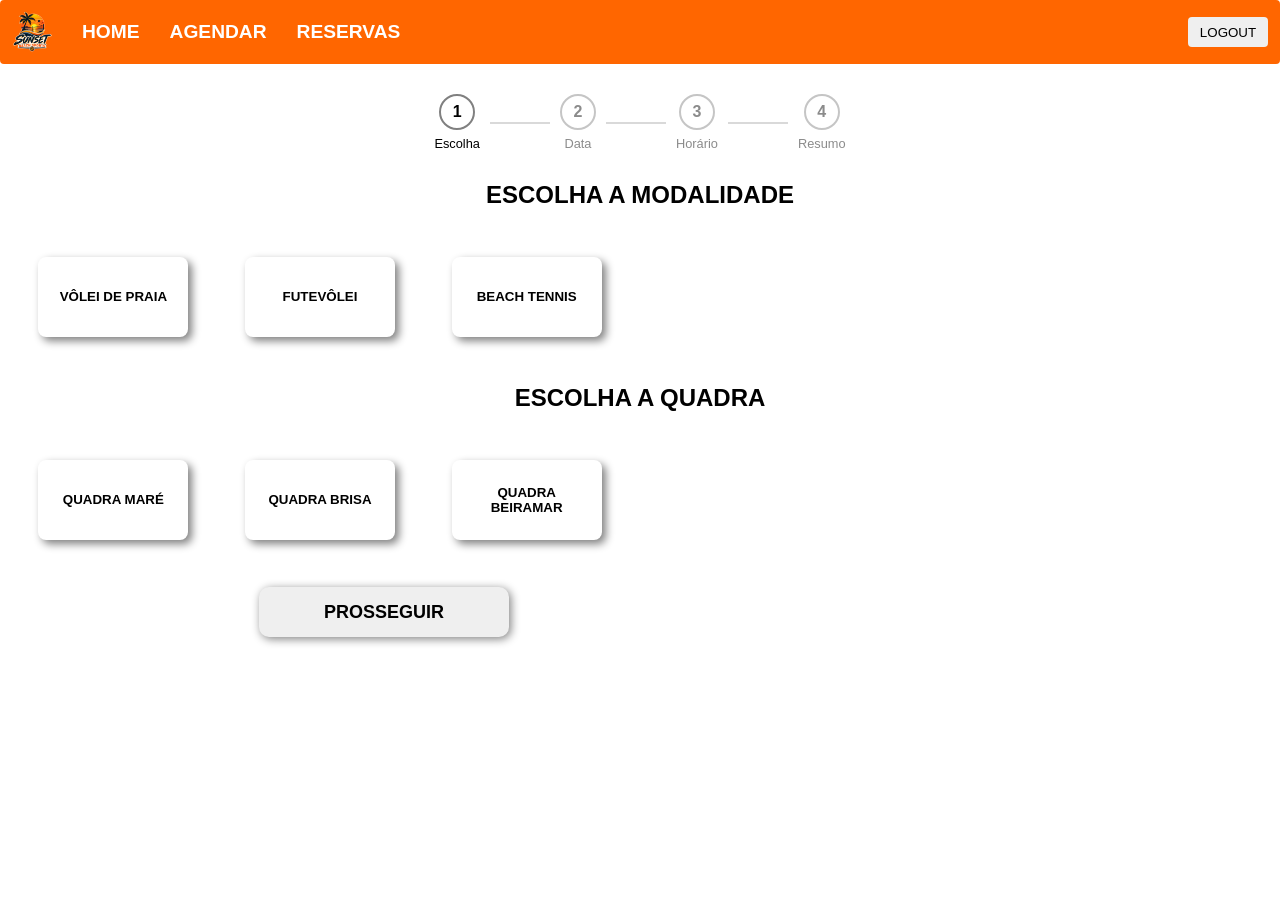
==== pages/agendamento.html @ af710a55 "Primeiro commit do projeto" ====
<!doctype html>
<html lang="pt-br">
  <head>
    <link rel="stylesheet" href="../CSS/global.css" />
    <link href="../CSS/agendamento.css" rel="stylesheet" />
    <meta charset="UTF-8" />
    <meta name="viewport" content="width=device-width, initial-scale=1.0" />
    <title>AGENDAMENTOS</title>
  </head>
  <body>
    <header>
      <nav id="navegacao-rapida">
        <img class="logo-header" src="../assets/images/logo.png" />
        <a href="/index.html">HOME</a>
        <a href="agendamento.html">AGENDAR</a>
        <a href="reservas.html">RESERVAS</a>
        <button id="btn-logout">LOGOUT</button>
      </nav>
    </header>
    <main>
      <div class="progresso">
        <div class="passo ativo" data-etapa="1">
          <span>1</span>
          <p>Escolha</p>
        </div>

        <div class="linha"></div>

        <div class="passo" data-etapa="2">
          <span>2</span>
          <p>Data</p>
        </div>

        <div class="linha"></div>

        <div class="passo" data-etapa="3">
          <span>3</span>
          <p>Horário</p>
        </div>

        <div class="linha"></div>

        <div class="passo" data-etapa="4">
          <span>4</span>
          <p>Resumo</p>
        </div>
      </div>
      <section id="etapa1" class="ativo">
        <h2 class="titulo-etapa">ESCOLHA A MODALIDADE</h2>

        <div class="cards-container" id="modalidades-container"></div>

        <h2 class="titulo-etapa">ESCOLHA A QUADRA</h2>

        <div class="cards-container" id="quadras-container"></div>

        <div class="seguir-progresso">
          <button type="button" class="btn-prosseguir" id="btn-etapa1">
            PROSSEGUIR
          </button>
        </div>
      </section>

      <!-- Etapa 2: Calendário -->
      <section id="etapa2">
        <h2 class="titulo-etapa">ESCOLHA UMA DATA</h2>

        <div class="calendario">
          <div class="mes" id="mes"></div>

          <div class="nav">
            <button type="button" id="mes-anterior">◀</button>
            <button type="button" id="mes-proximo">▶</button>
          </div>

          <div class="dias" id="dias"></div>
        </div>

        <div class="seguir-progresso">
          <button type="button" class="btn-voltar" id="btn-voltar-etapa2">
            VOLTAR
          </button>

          <button type="button" class="btn-prosseguir" id="btn-etapa2">
            PROSSEGUIR
          </button>
        </div>
      </section>

      <!------------------------------------------------------->
      <section id="etapa3">
        <h2 class="titulo-etapa">ESCOLHA O HORÁRIO</h2>

        <div class="horarios-container" id="horarios-container"></div>

        <div class="seguir-progresso">
          <button type="button" id="btn-voltar-etapa3">VOLTAR</button>

          <button type="button" id="btn-etapa3">PROSSEGUIR</button>
        </div>
      </section>

      <section id="etapa4">
        <h2 class="titulo-etapa">RESUMO DA RESERVA</h2>

        <div id="resumo-reserva"></div>

        <div class="acoes-resumo">
          <button type="button" id="btn-voltar-etapa4">VOLTAR</button>

          <button type="button" id="btn-confirmar-reserva">
            CONFIRMAR RESERVA
          </button>
        </div>
      </section>
    </main>
    <script src="../javascript/auth.js" defer></script>
    <script src="../javascript/main.js" defer></script>
    <script src="../javascript/dados.js" defer></script>
    <script src="../javascript/reservas.js" defer></script>
    <script src="../javascript/etapa1.js" defer></script>
    <script src="../javascript/etapa2.js" defer></script>
    <script src="../javascript/etapa3.js" defer></script>
    <script src="../javascript/etapa4.js" defer></script>
  </body>
</html>
---- CSS/global.css ----
/*estilod comuns pra todas as páginas e variáveis*/
* {
    margin: 0;
    padding: 0;
    box-sizing: border-box;
}

:root {
    --sol: #FFCC00;
    --laranja-por-do-sol: #FF6600;
    --azul-do-mar: #0066CC;
    --mar-profundo: #010829;
    --palmeira: #228B22;
    --areia-fina: beige;
    --branco: white;
}


html,
body {
    font-family: 'Franklin Gothic Medium', sans-serif;
    width: 100%;
    min-height: 100%;

    margin: 0;
    padding: 0;
}

body {
    min-height: 100vh;

    display: flex;
    flex-direction: column;
}

/*CABEÇALHO DA PÁGINA, COM UM NAV ABAIXO 
PARA VOLTAR A HOME FIR NA PÁGIA E IR A SEÇÃO DE AGENDAMENTOS*/


header {
    color: var(--areia-fina);
    font-size: 1.2em;

    padding: 10px;

    border: 2px solid var(--laranja-por-do-sol);
    border-radius: 4px;

    background-color: var(--laranja-por-do-sol);

    width: 100%;
}

#navegacao-rapida {
    display: flex;
    align-items: center;
    gap: 20px;
    flex-wrap: wrap;
}

header .logo-header {
    max-height: 40px;
    margin: 0;
}

header a {
    padding-left: 10px;
    font-weight: bold;
    color: white;
    text-decoration: none;
}

header button {
    margin-left: auto;

    text-align: center;
    border-radius: 4px;
    height: 30px;
    width: 80px;
    border: none;
    align-self: center;
    justify-self: right;
}

header button:hover {
    cursor: pointer;
    background-color: var(--mar-profundo);
    color: var(--branco);
}
---- CSS/agendamento.css ----
:root {
    --sol: #FFCC00;
    --laranja-por-do-sol: #FF6600;
    --azul-do-mar: #0066CC;
    --mar-profundo: #010829;
    --palmeira: #228B22;
    --areia-fina: beige;
    --branco: white;
}

body {

    width: 100%;
    min-height: 100vh;
    overflow-x: hidden;
}

main section {
    display: none;
}

main section.ativo {
    display: block;
}

/*ESTILIZAÇÃO DA BARRA DE PROGRESSO QUE FICA ACIMA DA PÁGINA*/
.progresso {
    display: flex;
    align-items: center;
    justify-content: center;
    gap: 10px;
    margin: 30px auto;
    max-width: 700px;
}

.passo {
    display: flex;
    flex-direction: column;
    align-items: center;
    opacity: 0.45;
}

.passo span {
    width: 36px;
    height: 36px;

    display: flex;
    align-items: center;
    justify-content: center;

    border-radius: 50%;
    border: 2px solid gray;

    font-weight: bold;
}

.passo p {
    margin: 6px 0 0;
    font-size: 0.8rem;
}

.passo.ativo {
    opacity: 1;
}

.linha {
    width: 60px;
    height: 2px;
    background: gray;
    opacity: 0.3;
}

/*TITULOS PRINCIPAIS */
.titulo-etapa {
    text-align: center;
}


.titulo-etapa-2 {

    text-align: center;
}

/*QUADRA E MODALIDADE*/
.cards-container {
    text-align: center;

    display: flex;
    justify-self: center;
    align-items: center;

    flex-direction: row;
    justify-content: space-around;

    height: 175px;
    width: 50%;
    align-items: center;
    padding: 10px 10px;

}

.card-escolha {
    padding: 20px;

    width: 150px;
    height: 80px;

    border: none;
    background-color: white;
    box-shadow: 4px 4px 8px gray;
    color: black;
    border-radius: 8px;

    text-transform: uppercase;
    font-weight: bold;
}

.card-escolha:hover {
    background-color: gray;

    transform: scale(1.05);

    color: white;
    cursor: pointer;
}

.card-escolha.selecionado {
    opacity: 1;
    visibility: visible;
    border: 2px solid var(--laranja-por-do-sol);
    background-color: var(--laranja-por-do-sol);
    color: white;
    transform: scale(1.05);
}

.seguir-progresso {
    display: flexbox;
    justify-self: center;
    justify-content: space-around;
    width: 60%;
    text-align: center;

}

.seguir-progresso .btn-prosseguir {
    width: 100%;
    max-width: 250px;


    min-height: 50px;

    color: black;

    font-weight: bold;
    font-size: large;

    border-radius: 10px;
    border: none;

    box-shadow: 2px 2px 10px gray;

    transition: all 0.3s ease-in-out;
}

.seguir-progresso .btn-prosseguir:hover {
    background-color: var(--mar-profundo);

    transform: scale(1.05);

    color: white;

    font-weight: bold;
    cursor: pointer;
}

/*ETAPA 2.JS 
ESTILIZAÇÃO DO CALENDÁRIO
*/
.calendario {

    width: calc(100% - 30px);

    max-width: 450px;

    margin: 20px auto;

    padding: 20px;

    border: 1px solid lightgray;

    border-radius: 10px;

    box-shadow: 4px 4px 8px gray;

    font-family: Arial, sans-serif;

    text-align: center;
}

.mes {
    font-size: 1.2em;

    font-weight: bold;

    margin-bottom: 5px;
}

.nav {
    display: flex;

    justify-content: space-between;

    margin-bottom: 10px;
}

.nav button {
    background-color: var(--azul-do-mar);

    color: white;

    border: none;


    min-width: 40px;
    min-height: 40px;

    padding: 5px 10px;

    cursor: pointer;

    border-radius: 4px;
}

.nav button:hover {
    background-color: var(--azul-do-mar);
}


.dias {
    display: grid;
    grid-template-columns: repeat(7, 1fr);
    gap: 5px;
}

.dia {
    padding: 10px;
    text-align: center;
    cursor: pointer;
    border: 1px solid #ccc;
}

.dia.desabilitado {
    background-color: #eee;
    color: #999;
    cursor: not-allowed;
}

.dia.selecionado {
    background-color: #4caf50;
    color: white;
}

.dias div.vazio {
    border: none;

    background: transparent;
}

#btn-voltar-etapa2 {
    margin-right: 20px;
    width: 100%;
    max-width: 250px;


    min-height: 50px;

    color: black;

    font-weight: bold;
    font-size: large;

    border-radius: 10px;
    border: none;

    box-shadow: 2px 2px 10px gray;

    transition: all 0.3s ease-in-out;
}

#btn-voltar-etapa2:hover {
    background-color: var(--mar-profundo);

    transform: scale(1.05);

    color: white;

    font-weight: bold;
    cursor: pointer;
}

/*ETAPA 3.JS 
ESTILIZAÇÃO DA GRADE DE HORÁRIOS*/
#horarios-container {
    margin-top: 20px;

    display: grid;

    grid-template-rows: repeat(4, 1fr);

    grid-template-columns: repeat(4, 1fr);

    width: 50%;
    height: 56vh;
    gap: 10px;

    justify-self: center;
}

#horarios-container button {
    border: none;
    border-radius: 8px;
    box-shadow: 2px 2px 8px gray;
    background-color: white;
    font-size: 1.4rem;
    height: 50px;

}

#horarios-container button:hover {
    background-color: gray;
    transform: scale(1.05);
    color: white;
    cursor: pointer;

}

.card-escolha {
    padding: 20px;

    width: 150px;
    height: 80px;

    border: none;
    background-color: white;
    box-shadow: 4px 4px 8px gray;
    color: black;
    border-radius: 8px;

    text-transform: uppercase;
    font-weight: bold;
}

#horarios-container button.selecionado:hover {
    transform: scale(1.05);

    color: white;
    cursor: pointer;
}

#horarios-container button.selecionado {
    opacity: 1;
    visibility: visible;
    border: 2px solid var(--laranja-por-do-sol);
    background-color: var(--laranja-por-do-sol);
    color: white;
    transform: scale(1.05);
}

#btn-etapa3 {
    width: 100%;
    max-width: 250px;


    min-height: 50px;

    color: black;

    font-weight: bold;
    font-size: large;

    border-radius: 10px;
    border: none;

    box-shadow: 2px 2px 10px gray;

    transition: all 0.3s ease-in-out;
}

#btn-etapa3:hover {
    background-color: var(--mar-profundo);

    transform: scale(1.05);

    color: white;

    font-weight: bold;
    cursor: pointer;
}

#btn-voltar-etapa3 {
    margin-right: 20px;
    width: 100%;
    max-width: 250px;


    min-height: 50px;

    color: black;

    font-weight: bold;
    font-size: large;

    border-radius: 10px;
    border: none;

    box-shadow: 2px 2px 10px gray;

    transition: all 0.3s ease-in-out;
}

#btn-voltar-etapa3:hover {
    background-color: var(--mar-profundo);

    transform: scale(1.05);

    color: white;

    font-weight: bold;
    cursor: pointer;
}


#btn-etapa3 {
    width: 100%;
    max-width: 250px;


    min-height: 50px;

    color: black;

    font-weight: bold;
    font-size: large;

    border-radius: 10px;
    border: none;

    box-shadow: 2px 2px 10px gray;

    transition: all 0.3s ease-in-out;
}

#btn-etapa3:hover {
    background-color: var(--mar-profundo);

    transform: scale(1.05);

    color: white;

    font-weight: bold;
    cursor: pointer;
}


/*ETAPA 4.JS 
estilização do resumo da reserva e confirmação*/

#resumo-reserva {
    display: flex;
    flex-direction: column;
    gap: 10px;
    text-align: center;
    width: 20%;

    max-width: 600px;

    margin: 30px auto;

    padding: 25px;

    border-radius: 12px;

    box-shadow: 4px 4px 12px gray;

    text-transform: uppercase;

}

.acoes-resumo {
    text-align: center;
}

#btn-voltar-etapa4 {
    margin-right: 20px;
    width: 100%;
    max-width: 250px;


    min-height: 50px;

    color: black;

    font-weight: bold;
    font-size: large;

    border-radius: 10px;
    border: none;

    box-shadow: 2px 2px 10px gray;

    transition: all 0.3s ease-in-out;
}

#btn-voltar-etapa4:hover {
    background-color: var(--mar-profundo);

    transform: scale(1.05);

    color: white;

    font-weight: bold;
    cursor: pointer;
}

#btn-confirmar-reserva {
    margin-right: 20px;
    width: 100%;
    max-width: 250px;


    min-height: 50px;

    color: black;

    font-weight: bold;
    font-size: large;

    border-radius: 10px;
    border: none;

    box-shadow: 2px 2px 10px gray;

    transition: all 0.3s ease-in-out;
}

#btn-confirmar-reserva:hover {
    background-color: var(--mar-profundo);

    transform: scale(1.05);

    color: white;

    font-weight: bold;
    cursor: pointer;
}







@media (max-width: 900px) {

    /* AJUSTE:
       3 colunas passam para 2 */
    .card-container {
        grid-template-columns: repeat(2, 200px);
    }

}



@media (max-width: 600px) {

    header {
        font-size: 1em;
    }

    #navegacao-rapida {
        justify-content: center;

        gap: 12px;
    }

    header a {
        padding-left: 5px;
    }




    .card-container {
        /* AJUSTE:
           uma coluna no celular */
        grid-template-columns: 1fr;

        padding: 15px;
    }

    .card {
        width: 100%;

        max-width: 320px;

        margin: 0 auto;
    }




    .progress-container {
        width: calc(100% - 30px);

        max-width: 500px;

        margin: 25px auto;
    }

    .step {
        width: 30px;
        height: 30px;

        font-size: 0.85rem;
    }

    .progress-container::before {
        height: 3px;
    }




    .calendario {
        width: calc(100% - 30px);

        padding: 15px;
    }

    .dias {
        gap: 3px;
    }

    .dias div {
        padding: 6px;

        min-height: 38px;

        font-size: 0.9rem;
    }



    .horarios-container {
        width: calc(100% - 30px);

        padding: 15px;
    }

    .horarios {
        gap: 10px;
    }

    .horarios label {
        min-width: 70px;
        min-height: 45px;
    }




    .escolha-quadra {
        flex-direction: column;

        width: calc(100% - 30px);

        padding: 15px;
    }

    .escolha-quadra label {
        width: 100%;

        max-width: 300px;
    }





    .dados-pessoais {
        width: calc(100% - 30px);

        padding: 20px;
    }

    .dados-pessoais legend {
        font-size: 1.15em;
    }



    .resumo-reserva {
        width: calc(100% - 30px);

        padding: 20px;
    }

    .item-resumo {

        flex-direction: column;

        align-items: flex-start;

        gap: 5px;
    }

    .item-resumo span {
        text-align: left;
    }

    .acoes-resumo {

        flex-direction: column;

        align-items: center;
    }

    .acoes-resumo button {
        width: 100%;

        max-width: 300px;
    }



    .seguir-progresso {
        width: calc(100% - 30px);
    }

    .seguir-progresso .btn-prosseguir {
        width: 100%;

        max-width: 300px;
    }

}
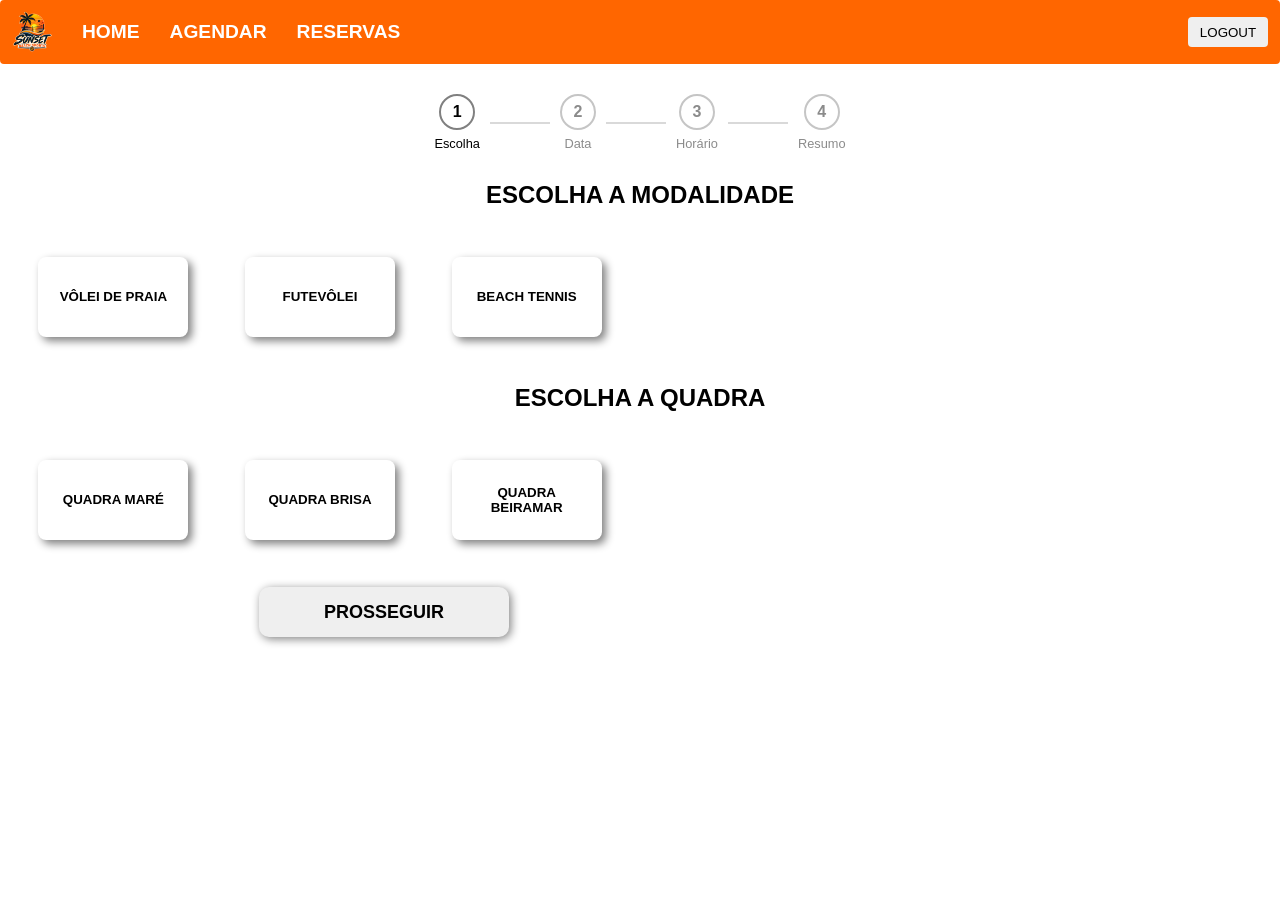
==== commit 389e2bde: "Conserto dos caminhos dos caminhos de paginas e arquivos" ====
--- a/pages/agendamento.html
+++ b/pages/agendamento.html
@@ -11,7 +11,7 @@
     <header>
       <nav id="navegacao-rapida">
         <img class="logo-header" src="../assets/images/logo.png" />
-        <a href="/index.html">HOME</a>
+        <a href="../index.html">HOME</a>
         <a href="agendamento.html">AGENDAR</a>
         <a href="reservas.html">RESERVAS</a>
         <button id="btn-logout">LOGOUT</button>
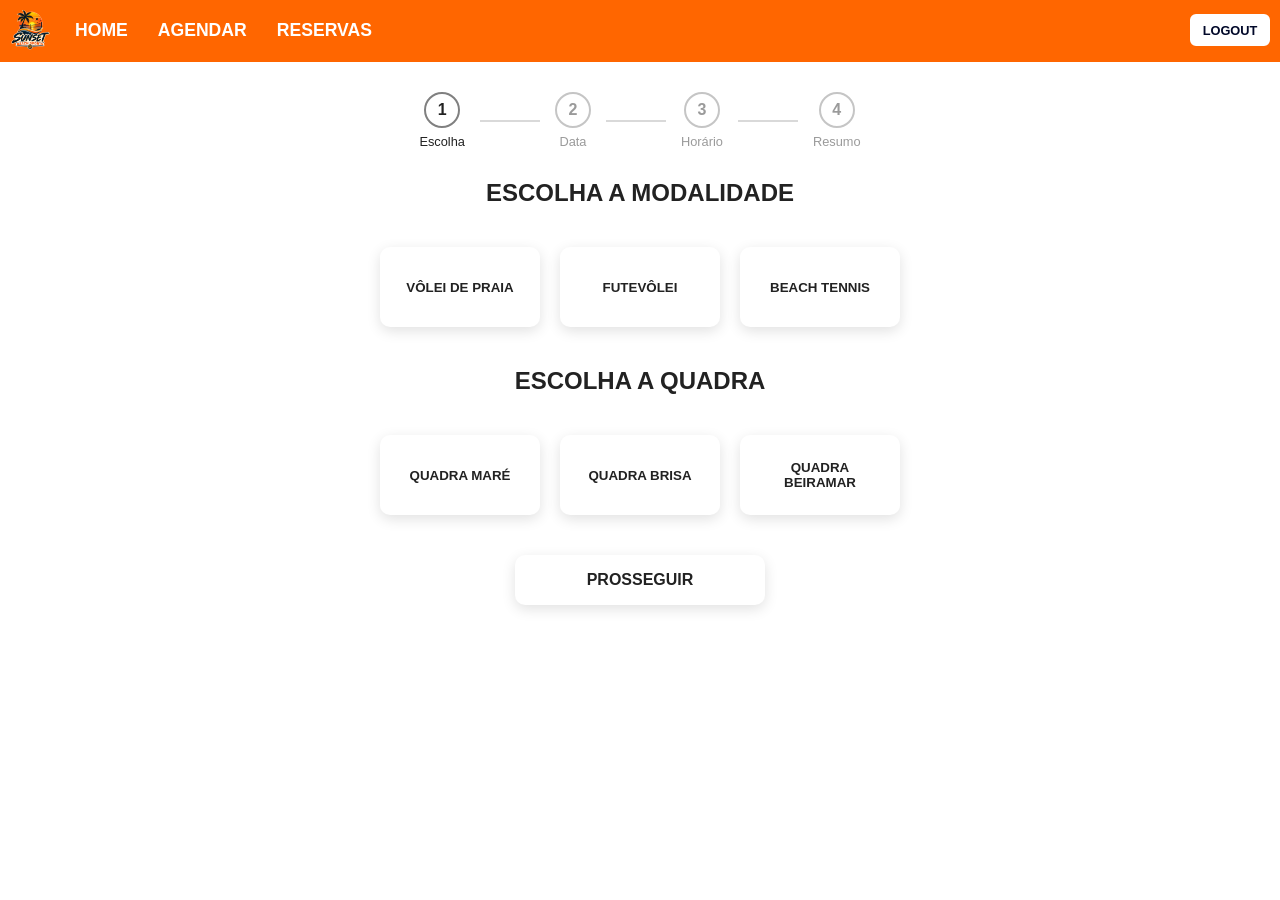
==== commit 832d7882: "melhora na organização das pastas de imagem e padronização dos nomes" ====
--- a/pages/agendamento.html
+++ b/pages/agendamento.html
@@ -10,7 +10,7 @@
   <body>
     <header>
       <nav id="navegacao-rapida">
-        <img class="logo-header" src="../assets/images/logo.png" />
+        <img class="logo-header" src="../assets/images/global/logo.png" />
         <a href="../index.html">HOME</a>
         <a href="agendamento.html">AGENDAR</a>
         <a href="reservas.html">RESERVAS</a>
--- a/CSS/global.css
+++ b/CSS/global.css
@@ -1,89 +1,361 @@
-/*estilod comuns pra todas as páginas e variáveis*/
-* {
-    margin: 0;
-    padding: 0;
-    box-sizing: border-box;
-}
+/* =========================================================
+   GLOBAL
+   Estilos comuns a todas as páginas
+========================================================= */
+
+
+/* =========================================================
+   VARIÁVEIS
+========================================================= */
 
 :root {
+    /* Cores principais */
     --sol: #FFCC00;
     --laranja-por-do-sol: #FF6600;
     --azul-do-mar: #0066CC;
     --mar-profundo: #010829;
     --palmeira: #228B22;
-    --areia-fina: beige;
-    --branco: white;
-}
-
-
-html,
-body {
-    font-family: 'Franklin Gothic Medium', sans-serif;
-    width: 100%;
-    min-height: 100%;
-
+
+    /* Cores neutras */
+    --areia-fina: #F5E6C8;
+    --branco: #FFFFFF;
+
+    /* Cores auxiliares */
+    --texto: #222222;
+    --cinza: #666666;
+    --borda: #DDDDDD;
+    --fundo-formulario: #F7F7F7;
+    --placeholder: #888888;
+
+    /* Padronização visual */
+    --raio: 10px;
+    --sombra: 4px 4px 14px rgba(0, 0, 0, 0.12);
+
+    /* Transições */
+    --transicao: 0.2s ease;
+}
+
+
+/* =========================================================
+   RESET
+========================================================= */
+
+* {
     margin: 0;
     padding: 0;
+
+    box-sizing: border-box;
+}
+
+
+/* =========================================================
+   HTML / BODY
+========================================================= */
+
+html {
+    width: 100%;
+    min-height: 100%;
+
+    scroll-behavior: smooth;
 }
 
 body {
+    width: 100%;
     min-height: 100vh;
 
     display: flex;
     flex-direction: column;
-}
-
-/*CABEÇALHO DA PÁGINA, COM UM NAV ABAIXO 
-PARA VOLTAR A HOME FIR NA PÁGIA E IR A SEÇÃO DE AGENDAMENTOS*/
-
+
+    margin: 0;
+    padding: 0;
+
+    background-color: var(--branco);
+    color: var(--texto);
+
+    font-family: 'Franklin Gothic Medium', sans-serif;
+
+    overflow-x: hidden;
+}
+
+
+/* =========================================================
+   LINKS
+========================================================= */
+
+a {
+    color: inherit;
+}
+
+
+/* =========================================================
+   CABEÇALHO
+========================================================= */
 
 header {
-    color: var(--areia-fina);
-    font-size: 1.2em;
+    width: 100%;
 
     padding: 10px;
 
-    border: 2px solid var(--laranja-por-do-sol);
-    border-radius: 4px;
-
-    background-color: var(--laranja-por-do-sol);
-
-    width: 100%;
-}
-
-#navegacao-rapida {
     display: flex;
     align-items: center;
+
+    border: none;
+    border-bottom: 2px solid var(--laranja-por-do-sol);
+
+    background-color: var(--laranja-por-do-sol);
+    color: var(--branco);
+
+    font-size: 1.1rem;
+}
+
+
+/* =========================================================
+   NAVEGAÇÃO RÁPIDA
+========================================================= */
+
+#navegacao-rapida {
+    width: 100%;
+
+    display: flex;
+
+    align-items: center;
+
     gap: 20px;
+
     flex-wrap: wrap;
 }
 
+
+/* =========================================================
+   LOGO DO CABEÇALHO
+========================================================= */
+
 header .logo-header {
+    width: auto;
     max-height: 40px;
+
+    display: block;
+
     margin: 0;
 }
 
+
+/* =========================================================
+   LINKS DO CABEÇALHO
+========================================================= */
+
 header a {
-    padding-left: 10px;
-    font-weight: bold;
-    color: white;
+    padding: 8px 5px;
+
+    color: var(--branco);
+
+    font-weight: 700;
+
     text-decoration: none;
-}
+
+    border-radius: 6px;
+
+    transition:
+        background-color var(--transicao),
+        color var(--transicao);
+}
+
+header a:hover {
+    background-color: rgba(255, 255, 255, 0.15);
+}
+
+header a:focus-visible {
+    outline: 3px solid rgba(255, 255, 255, 0.7);
+    outline-offset: 2px;
+}
+
+
+/* =========================================================
+   BOTÃO DO CABEÇALHO
+   Ex.: LOGIN / LOGOUT
+========================================================= */
 
 header button {
+    width: 80px;
+    min-height: 32px;
+
     margin-left: auto;
 
+    padding: 6px 10px;
+
+    align-self: center;
+
+    border: 2px solid var(--branco);
+    border-radius: 6px;
+
+    background-color: var(--branco);
+    color: var(--mar-profundo);
+
+    font-size: 0.8rem;
+    font-weight: 700;
+
     text-align: center;
-    border-radius: 4px;
-    height: 30px;
-    width: 80px;
-    border: none;
-    align-self: center;
-    justify-self: right;
+
+    cursor: pointer;
+
+    transition:
+        background-color var(--transicao),
+        border-color var(--transicao),
+        color var(--transicao),
+        transform var(--transicao),
+        box-shadow var(--transicao);
 }
 
 header button:hover {
-    cursor: pointer;
     background-color: var(--mar-profundo);
-    color: var(--branco);
+    border-color: var(--mar-profundo);
+
+    color: var(--branco);
+
+    transform: translateY(-1px);
+
+    box-shadow: var(--sombra);
+}
+
+header button:active {
+    transform: translateY(0);
+}
+
+header button:focus-visible {
+    outline: 3px solid rgba(255, 255, 255, 0.7);
+    outline-offset: 2px;
+}
+
+
+/* =========================================================
+   RODAPÉ GLOBAL
+========================================================= */
+
+.rodape {
+    width: 100%;
+
+    min-height: 65px;
+
+    padding: 10px 0;
+
+    display: flex;
+    align-items: center;
+
+    background-color: var(--mar-profundo);
+    color: var(--branco);
+
+    flex-shrink: 0;
+}
+
+
+.container-info-rodape {
+    width: min(90%, 1000px);
+
+    margin: 0 auto;
+}
+
+
+.rodape p {
+    margin: 2px 0;
+
+    color: var(--branco);
+
+    font-size: 11px;
+    line-height: 1.4;
+}
+
+
+/* =========================================================
+   RESPONSIVIDADE — TABLET
+========================================================= */
+
+@media (max-width: 768px) {
+
+    header {
+        padding: 9px 12px;
+    }
+
+    #navegacao-rapida {
+        gap: 12px;
+    }
+
+    header .logo-header {
+        max-height: 36px;
+    }
+
+    header a {
+        font-size: 0.9rem;
+    }
+}
+
+
+/* =========================================================
+   RESPONSIVIDADE — CELULAR
+========================================================= */
+
+@media (max-width: 600px) {
+
+    header {
+        padding: 8px 10px;
+    }
+
+    #navegacao-rapida {
+        gap: 8px;
+    }
+
+    header .logo-header {
+        max-height: 34px;
+    }
+
+    header a {
+        padding: 6px 4px;
+
+        font-size: 0.8rem;
+    }
+
+    header button {
+        width: 72px;
+        min-height: 30px;
+
+        padding: 5px 8px;
+
+        font-size: 0.75rem;
+    }
+
+    .rodape {
+        min-height: 50px;
+
+        padding: 7px 0;
+    }
+
+    .rodape p {
+        font-size: 9px;
+        line-height: 1.3;
+    }
+}
+
+
+/* =========================================================
+   CELULAR PEQUENO
+========================================================= */
+
+@media (max-width: 400px) {
+
+    #navegacao-rapida {
+        gap: 6px;
+    }
+
+    header .logo-header {
+        max-height: 30px;
+    }
+
+    header a {
+        font-size: 0.75rem;
+    }
+
+    header button {
+        width: 68px;
+
+        font-size: 0.7rem;
+    }
 }
--- a/CSS/agendamento.css
+++ b/CSS/agendamento.css
@@ -4,15 +4,29 @@
     --azul-do-mar: #0066CC;
     --mar-profundo: #010829;
     --palmeira: #228B22;
-    --areia-fina: beige;
-    --branco: white;
+    --areia-fina: #F5E6C8;
+    --branco: #FFFFFF;
+    --texto: #222222;
+    --cinza: #666666;
+    --borda: #DDDDDD;
+    --raio: 10px;
+    --sombra: 0 4px 14px rgba(0, 0, 0, 0.12);
+}
+
+* {
+    box-sizing: border-box;
 }
 
 body {
-
+    font-family: 'Franklin Gothic Medium', sans-serif;
     width: 100%;
     min-height: 100vh;
+    margin: 0;
+
     overflow-x: hidden;
+
+    color: var(--texto);
+
 }
 
 main section {
@@ -23,614 +37,496 @@
     display: block;
 }
 
-/*ESTILIZAÇÃO DA BARRA DE PROGRESSO QUE FICA ACIMA DA PÁGINA*/
+.titulo-etapa,
+.titulo-etapa-2 {
+    text-align: center;
+
+    margin: 20px 15px;
+}
+
 .progresso {
+    width: min(90%, 700px);
+    margin: 30px auto;
+
     display: flex;
     align-items: center;
     justify-content: center;
-    gap: 10px;
-    margin: 30px auto;
-    max-width: 700px;
+
+    gap: clamp(5px, 2vw, 15px);
 }
 
 .passo {
     display: flex;
     flex-direction: column;
     align-items: center;
+
     opacity: 0.45;
 }
 
+.passo.ativo {
+    opacity: 1;
+}
+
 .passo span {
-    width: 36px;
-    height: 36px;
+    width: clamp(30px, 8vw, 36px);
+    height: clamp(30px, 8vw, 36px);
 
     display: flex;
     align-items: center;
     justify-content: center;
 
+    border: 2px solid gray;
     border-radius: 50%;
-    border: 2px solid gray;
 
     font-weight: bold;
 }
 
 .passo p {
     margin: 6px 0 0;
-    font-size: 0.8rem;
-}
-
-.passo.ativo {
-    opacity: 1;
+
+    font-size: clamp(0.65rem, 2vw, 0.8rem);
+
+    text-align: center;
 }
 
 .linha {
     width: 60px;
+    max-width: 60px;
     height: 2px;
-    background: gray;
+
+    background-color: gray;
+
     opacity: 0.3;
 }
 
-/*TITULOS PRINCIPAIS */
-.titulo-etapa {
-    text-align: center;
-}
-
-
-.titulo-etapa-2 {
-
-    text-align: center;
-}
-
-/*QUADRA E MODALIDADE*/
 .cards-container {
-    text-align: center;
-
-    display: flex;
-    justify-self: center;
+    width: min(90%, 900px);
+
+    margin: 30px auto;
+
+    display: flex;
+    flex-wrap: wrap;
+
+    justify-content: center;
     align-items: center;
 
-    flex-direction: row;
-    justify-content: space-around;
-
-    height: 175px;
-    width: 50%;
-    align-items: center;
-    padding: 10px 10px;
-
+    gap: 20px;
+
+    padding: 10px;
 }
 
 .card-escolha {
+    width: 160px;
+    min-height: 80px;
+
     padding: 20px;
 
-    width: 150px;
-    height: 80px;
-
     border: none;
-    background-color: white;
-    box-shadow: 4px 4px 8px gray;
-    color: black;
-    border-radius: 8px;
+    border-radius: var(--raio);
+
+    background-color: var(--branco);
+    color: var(--texto);
+
+    box-shadow: var(--sombra);
 
     text-transform: uppercase;
-    font-weight: bold;
+    font-weight: 700;
+
+    cursor: pointer;
+
+    transition:
+        transform 0.2s ease,
+        background-color 0.2s ease,
+        color 0.2s ease,
+        box-shadow 0.2s ease;
 }
 
 .card-escolha:hover {
-    background-color: gray;
-
-    transform: scale(1.05);
-
-    color: white;
+    background-color: var(--mar-profundo);
+
+    color: var(--branco);
+
+    transform: translateY(-3px);
+
     cursor: pointer;
 }
 
 .card-escolha.selecionado {
     opacity: 1;
     visibility: visible;
+
     border: 2px solid var(--laranja-por-do-sol);
+
     background-color: var(--laranja-por-do-sol);
-    color: white;
-    transform: scale(1.05);
+    color: var(--branco);
+
+    transform: translateY(-3px);
 }
 
 .seguir-progresso {
-    display: flexbox;
-    justify-self: center;
-    justify-content: space-around;
-    width: 60%;
+    width: min(90%, 600px);
+
+    margin: 30px auto;
+
+    display: flex;
+
+    justify-content: center;
+    align-items: center;
+
     text-align: center;
-
 }
 
 .seguir-progresso .btn-prosseguir {
-    width: 100%;
-    max-width: 250px;
-
+    width: min(100%, 250px);
 
     min-height: 50px;
 
-    color: black;
-
-    font-weight: bold;
-    font-size: large;
-
-    border-radius: 10px;
+    padding: 12px 20px;
+
     border: none;
-
-    box-shadow: 2px 2px 10px gray;
-
-    transition: all 0.3s ease-in-out;
+    border-radius: var(--raio);
+
+    background-color: var(--branco);
+    color: var(--texto);
+
+    font-size: 1rem;
+    font-weight: 700;
+
+    box-shadow: var(--sombra);
+
+    cursor: pointer;
+
+    transition:
+        transform 0.2s ease,
+        background-color 0.2s ease,
+        color 0.2s ease;
 }
 
 .seguir-progresso .btn-prosseguir:hover {
     background-color: var(--mar-profundo);
 
-    transform: scale(1.05);
-
-    color: white;
+    color: var(--branco);
+
+    transform: translateY(-2px);
+}
+
+#btn-voltar-etapa2,
+#btn-voltar-etapa3,
+#btn-voltar-etapa4,
+#btn-etapa3,
+#btn-confirmar-reserva {
+    width: min(100%, 250px);
+
+    min-height: 50px;
+
+    padding: 12px 20px;
+
+    border: none;
+    border-radius: var(--raio);
+
+    background-color: var(--branco);
+    color: var(--texto);
+
+    font-size: 1rem;
+    font-weight: 700;
+
+    box-shadow: var(--sombra);
+
+    cursor: pointer;
+
+    transition:
+        transform 0.2s ease,
+        background-color 0.2s ease,
+        color 0.2s ease;
+}
+
+#btn-voltar-etapa2:hover,
+#btn-voltar-etapa3:hover,
+#btn-voltar-etapa4:hover,
+#btn-etapa3:hover,
+#btn-confirmar-reserva:hover {
+    background-color: var(--mar-profundo);
+
+    color: var(--branco);
+
+    transform: translateY(-2px);
+}
+
+.calendario {
+    width: min(90%, 450px);
+
+    margin: 30px auto;
+
+    padding: 20px;
+
+    border: 1px solid var(--borda);
+
+    border-radius: 12px;
+
+    box-shadow: var(--sombra);
+
+    text-align: center;
+
+    font-family: Arial, sans-serif;
+}
+
+.mes {
+    margin-bottom: 8px;
+
+    font-size: clamp(1rem, 2vw, 1.3rem);
 
     font-weight: bold;
-    cursor: pointer;
-}
-
-/*ETAPA 2.JS 
-ESTILIZAÇÃO DO CALENDÁRIO
-*/
-.calendario {
-
-    width: calc(100% - 30px);
-
-    max-width: 450px;
-
-    margin: 20px auto;
-
-    padding: 20px;
-
-    border: 1px solid lightgray;
-
-    border-radius: 10px;
-
-    box-shadow: 4px 4px 8px gray;
-
-    font-family: Arial, sans-serif;
-
-    text-align: center;
-}
-
-.mes {
-    font-size: 1.2em;
-
-    font-weight: bold;
-
-    margin-bottom: 5px;
 }
 
 .nav {
     display: flex;
 
     justify-content: space-between;
+    align-items: center;
 
     margin-bottom: 10px;
 }
 
 .nav button {
-    background-color: var(--azul-do-mar);
-
-    color: white;
-
-    border: none;
-
-
     min-width: 40px;
     min-height: 40px;
 
     padding: 5px 10px;
 
+    border: none;
+    border-radius: 6px;
+
+    background-color: var(--azul-do-mar);
+    color: var(--branco);
+
     cursor: pointer;
 
-    border-radius: 4px;
+    transition:
+        transform 0.2s ease,
+        background-color 0.2s ease;
 }
 
 .nav button:hover {
-    background-color: var(--azul-do-mar);
-}
-
+    background-color: var(--mar-profundo);
+
+    transform: translateY(-2px);
+}
 
 .dias {
     display: grid;
+
     grid-template-columns: repeat(7, 1fr);
+
     gap: 5px;
 }
 
 .dia {
     padding: 10px;
+
+    border: 1px solid #CCCCCC;
+
     text-align: center;
+
     cursor: pointer;
-    border: 1px solid #ccc;
+
+    border-radius: 4px;
+
+    transition:
+        background-color 0.2s ease,
+        transform 0.2s ease;
+}
+
+.dia:not(.desabilitado):hover {
+    transform: translateY(-2px);
 }
 
 .dia.desabilitado {
-    background-color: #eee;
-    color: #999;
+    background-color: #EEEEEE;
+
+    color: #999999;
+
     cursor: not-allowed;
 }
 
 .dia.selecionado {
-    background-color: #4caf50;
-    color: white;
+    background-color: var(--palmeira);
+
+    color: var(--branco);
+
+    border-color: var(--palmeira);
 }
 
 .dias div.vazio {
     border: none;
 
     background: transparent;
-}
-
-#btn-voltar-etapa2 {
-    margin-right: 20px;
-    width: 100%;
-    max-width: 250px;
-
-
+
+    cursor: default;
+}
+
+#horarios-container {
+    width: min(90%, 800px);
+
+    margin: 30px auto;
+
+    display: grid;
+
+    grid-template-columns: repeat(4, 1fr);
+
+    gap: 12px;
+}
+
+#horarios-container button {
     min-height: 50px;
 
-    color: black;
-
-    font-weight: bold;
-    font-size: large;
-
-    border-radius: 10px;
+    padding: 10px;
+
     border: none;
 
-    box-shadow: 2px 2px 10px gray;
-
-    transition: all 0.3s ease-in-out;
-}
-
-#btn-voltar-etapa2:hover {
+    border-radius: var(--raio);
+
+    background-color: var(--branco);
+
+    color: var(--texto);
+
+    font-size: 1.1rem;
+
+    box-shadow: var(--sombra);
+
+    cursor: pointer;
+
+    transition:
+        transform 0.2s ease,
+        background-color 0.2s ease,
+        color 0.2s ease;
+}
+
+#horarios-container button:hover {
     background-color: var(--mar-profundo);
 
-    transform: scale(1.05);
-
-    color: white;
-
-    font-weight: bold;
-    cursor: pointer;
-}
-
-/*ETAPA 3.JS 
-ESTILIZAÇÃO DA GRADE DE HORÁRIOS*/
-#horarios-container {
-    margin-top: 20px;
-
-    display: grid;
-
-    grid-template-rows: repeat(4, 1fr);
-
-    grid-template-columns: repeat(4, 1fr);
-
-    width: 50%;
-    height: 56vh;
-    gap: 10px;
-
-    justify-self: center;
-}
-
-#horarios-container button {
-    border: none;
-    border-radius: 8px;
-    box-shadow: 2px 2px 8px gray;
-    background-color: white;
-    font-size: 1.4rem;
-    height: 50px;
-
-}
-
-#horarios-container button:hover {
-    background-color: gray;
-    transform: scale(1.05);
-    color: white;
-    cursor: pointer;
-
-}
-
-.card-escolha {
-    padding: 20px;
-
-    width: 150px;
-    height: 80px;
-
-    border: none;
-    background-color: white;
-    box-shadow: 4px 4px 8px gray;
-    color: black;
-    border-radius: 8px;
-
-    text-transform: uppercase;
-    font-weight: bold;
-}
-
-#horarios-container button.selecionado:hover {
-    transform: scale(1.05);
-
-    color: white;
-    cursor: pointer;
+    color: var(--branco);
+
+    transform: translateY(-2px);
 }
 
 #horarios-container button.selecionado {
     opacity: 1;
     visibility: visible;
+
     border: 2px solid var(--laranja-por-do-sol);
+
     background-color: var(--laranja-por-do-sol);
-    color: white;
-    transform: scale(1.05);
-}
-
-#btn-etapa3 {
-    width: 100%;
-    max-width: 250px;
-
-
-    min-height: 50px;
-
-    color: black;
-
-    font-weight: bold;
-    font-size: large;
-
-    border-radius: 10px;
-    border: none;
-
-    box-shadow: 2px 2px 10px gray;
-
-    transition: all 0.3s ease-in-out;
-}
-
-#btn-etapa3:hover {
-    background-color: var(--mar-profundo);
-
-    transform: scale(1.05);
-
-    color: white;
-
-    font-weight: bold;
-    cursor: pointer;
-}
-
-#btn-voltar-etapa3 {
-    margin-right: 20px;
-    width: 100%;
-    max-width: 250px;
-
-
-    min-height: 50px;
-
-    color: black;
-
-    font-weight: bold;
-    font-size: large;
-
-    border-radius: 10px;
-    border: none;
-
-    box-shadow: 2px 2px 10px gray;
-
-    transition: all 0.3s ease-in-out;
-}
-
-#btn-voltar-etapa3:hover {
-    background-color: var(--mar-profundo);
-
-    transform: scale(1.05);
-
-    color: white;
-
-    font-weight: bold;
-    cursor: pointer;
-}
-
-
-#btn-etapa3 {
-    width: 100%;
-    max-width: 250px;
-
-
-    min-height: 50px;
-
-    color: black;
-
-    font-weight: bold;
-    font-size: large;
-
-    border-radius: 10px;
-    border: none;
-
-    box-shadow: 2px 2px 10px gray;
-
-    transition: all 0.3s ease-in-out;
-}
-
-#btn-etapa3:hover {
-    background-color: var(--mar-profundo);
-
-    transform: scale(1.05);
-
-    color: white;
-
-    font-weight: bold;
-    cursor: pointer;
-}
-
-
-/*ETAPA 4.JS 
-estilização do resumo da reserva e confirmação*/
+
+    color: var(--branco);
+
+    transform: translateY(-2px);
+}
+
+#horarios-container button.selecionado:hover {
+    background-color: var(--laranja-por-do-sol);
+
+    color: var(--branco);
+
+    transform: translateY(-3px);
+}
 
 #resumo-reserva {
-    display: flex;
+    width: min(90%, 600px);
+
+    margin: 30px auto;
+
+    padding: 25px;
+
+    display: flex;
+
     flex-direction: column;
+
     gap: 10px;
+
+    border-radius: 12px;
+
+    box-shadow: var(--sombra);
+
     text-align: center;
-    width: 20%;
-
-    max-width: 600px;
-
-    margin: 30px auto;
-
-    padding: 25px;
-
-    border-radius: 12px;
-
-    box-shadow: 4px 4px 12px gray;
 
     text-transform: uppercase;
-
 }
 
 .acoes-resumo {
+    display: flex;
+
+    justify-content: center;
+    align-items: center;
+
+    gap: 15px;
+
+    flex-wrap: wrap;
+
     text-align: center;
 }
 
-#btn-voltar-etapa4 {
-    margin-right: 20px;
-    width: 100%;
-    max-width: 250px;
-
-
-    min-height: 50px;
-
-    color: black;
-
-    font-weight: bold;
-    font-size: large;
-
-    border-radius: 10px;
-    border: none;
-
-    box-shadow: 2px 2px 10px gray;
-
-    transition: all 0.3s ease-in-out;
-}
-
-#btn-voltar-etapa4:hover {
-    background-color: var(--mar-profundo);
-
-    transform: scale(1.05);
-
-    color: white;
-
-    font-weight: bold;
-    cursor: pointer;
-}
-
-#btn-confirmar-reserva {
-    margin-right: 20px;
-    width: 100%;
-    max-width: 250px;
-
-
-    min-height: 50px;
-
-    color: black;
-
-    font-weight: bold;
-    font-size: large;
-
-    border-radius: 10px;
-    border: none;
-
-    box-shadow: 2px 2px 10px gray;
-
-    transition: all 0.3s ease-in-out;
-}
-
-#btn-confirmar-reserva:hover {
-    background-color: var(--mar-profundo);
-
-    transform: scale(1.05);
-
-    color: white;
-
-    font-weight: bold;
-    cursor: pointer;
-}
-
-
-
-
-
-
-
 @media (max-width: 900px) {
 
-    /* AJUSTE:
-       3 colunas passam para 2 */
-    .card-container {
-        grid-template-columns: repeat(2, 200px);
-    }
-
-}
-
-
+    .cards-container {
+        width: min(92%, 700px);
+    }
+
+    #horarios-container {
+        width: min(92%, 700px);
+
+        grid-template-columns: repeat(3, 1fr);
+    }
+
+    .card-escolha {
+        width: 150px;
+    }
+}
 
 @media (max-width: 600px) {
 
-    header {
-        font-size: 1em;
-    }
-
-    #navegacao-rapida {
-        justify-content: center;
-
-        gap: 12px;
-    }
-
-    header a {
-        padding-left: 5px;
-    }
-
-
-
-
-    .card-container {
-        /* AJUSTE:
-           uma coluna no celular */
-        grid-template-columns: 1fr;
+
+    .titulo-etapa,
+    .titulo-etapa-2 {
+        margin: 15px 10px;
+
+        font-size: 1.3rem;
+    }
+
+    .progresso {
+        width: 95%;
+
+        gap: 5px;
+
+        margin: 20px auto;
+    }
+
+    .linha {
+        width: 100%;
+
+        max-width: 40px;
+    }
+
+    .passo p {
+        max-width: 70px;
+
+        line-height: 1.2;
+    }
+
+    .cards-container {
+        width: 95%;
+
+        padding: 10px;
+
+        gap: 15px;
+    }
+
+    .card-escolha {
+        width: min(100%, 300px);
+
+        min-height: 65px;
 
         padding: 15px;
     }
-
-    .card {
-        width: 100%;
-
-        max-width: 320px;
-
-        margin: 0 auto;
-    }
-
-
-
-
-    .progress-container {
-        width: calc(100% - 30px);
-
-        max-width: 500px;
-
-        margin: 25px auto;
-    }
-
-    .step {
-        width: 30px;
-        height: 30px;
-
-        font-size: 0.85rem;
-    }
-
-    .progress-container::before {
-        height: 3px;
-    }
-
-
-
 
     .calendario {
         width: calc(100% - 30px);
@@ -642,88 +538,64 @@
         gap: 3px;
     }
 
-    .dias div {
-        padding: 6px;
+    .dia {
+        padding: 8px 4px;
 
         min-height: 38px;
 
         font-size: 0.9rem;
     }
 
-
-
-    .horarios-container {
+    #horarios-container {
         width: calc(100% - 30px);
 
-        padding: 15px;
-    }
-
-    .horarios {
+        grid-template-columns: repeat(2, 1fr);
+
         gap: 10px;
     }
 
-    .horarios label {
-        min-width: 70px;
-        min-height: 45px;
-    }
-
-
-
-
-    .escolha-quadra {
+    #horarios-container button {
+        min-height: 48px;
+
+        font-size: 1rem;
+    }
+
+    .seguir-progresso {
+        width: calc(100% - 30px);
+
+        margin: 25px auto;
+    }
+
+    .seguir-progresso .btn-prosseguir {
+        width: 100%;
+
+        max-width: 300px;
+    }
+
+    #btn-voltar-etapa2,
+    #btn-voltar-etapa3,
+    #btn-voltar-etapa4,
+    #btn-etapa3,
+    #btn-confirmar-reserva {
+        width: 100%;
+
+        max-width: 300px;
+
+        margin: 0;
+    }
+
+    #resumo-reserva {
+        width: calc(100% - 30px);
+
+        padding: 20px;
+
+        margin: 20px auto;
+    }
+
+    .acoes-resumo {
         flex-direction: column;
 
-        width: calc(100% - 30px);
-
-        padding: 15px;
-    }
-
-    .escolha-quadra label {
-        width: 100%;
-
-        max-width: 300px;
-    }
-
-
-
-
-
-    .dados-pessoais {
-        width: calc(100% - 30px);
-
-        padding: 20px;
-    }
-
-    .dados-pessoais legend {
-        font-size: 1.15em;
-    }
-
-
-
-    .resumo-reserva {
-        width: calc(100% - 30px);
-
-        padding: 20px;
-    }
-
-    .item-resumo {
-
-        flex-direction: column;
-
-        align-items: flex-start;
-
-        gap: 5px;
-    }
-
-    .item-resumo span {
-        text-align: left;
-    }
-
-    .acoes-resumo {
-
-        flex-direction: column;
-
-        align-items: center;
+        gap: 10px;
     }
 
     .acoes-resumo button {
@@ -731,17 +603,47 @@
 
         max-width: 300px;
     }
-
-
-
-    .seguir-progresso {
-        width: calc(100% - 30px);
-    }
-
-    .seguir-progresso .btn-prosseguir {
-        width: 100%;
-
-        max-width: 300px;
-    }
-
+}
+
+
+
+@media (max-width: 380px) {
+
+    .passo p {
+        font-size: 0.6rem;
+    }
+
+    .linha {
+        max-width: 25px;
+    }
+
+    .calendario {
+        width: calc(100% - 20px);
+
+        padding: 10px;
+    }
+
+    .dia {
+        padding: 7px 2px;
+
+        font-size: 0.8rem;
+    }
+
+    #horarios-container {
+        width: calc(100% - 20px);
+
+        gap: 8px;
+    }
+
+    #horarios-container button {
+        min-height: 45px;
+
+        font-size: 0.9rem;
+    }
+
+    #resumo-reserva {
+        width: calc(100% - 20px);
+
+        padding: 15px;
+    }
 }
